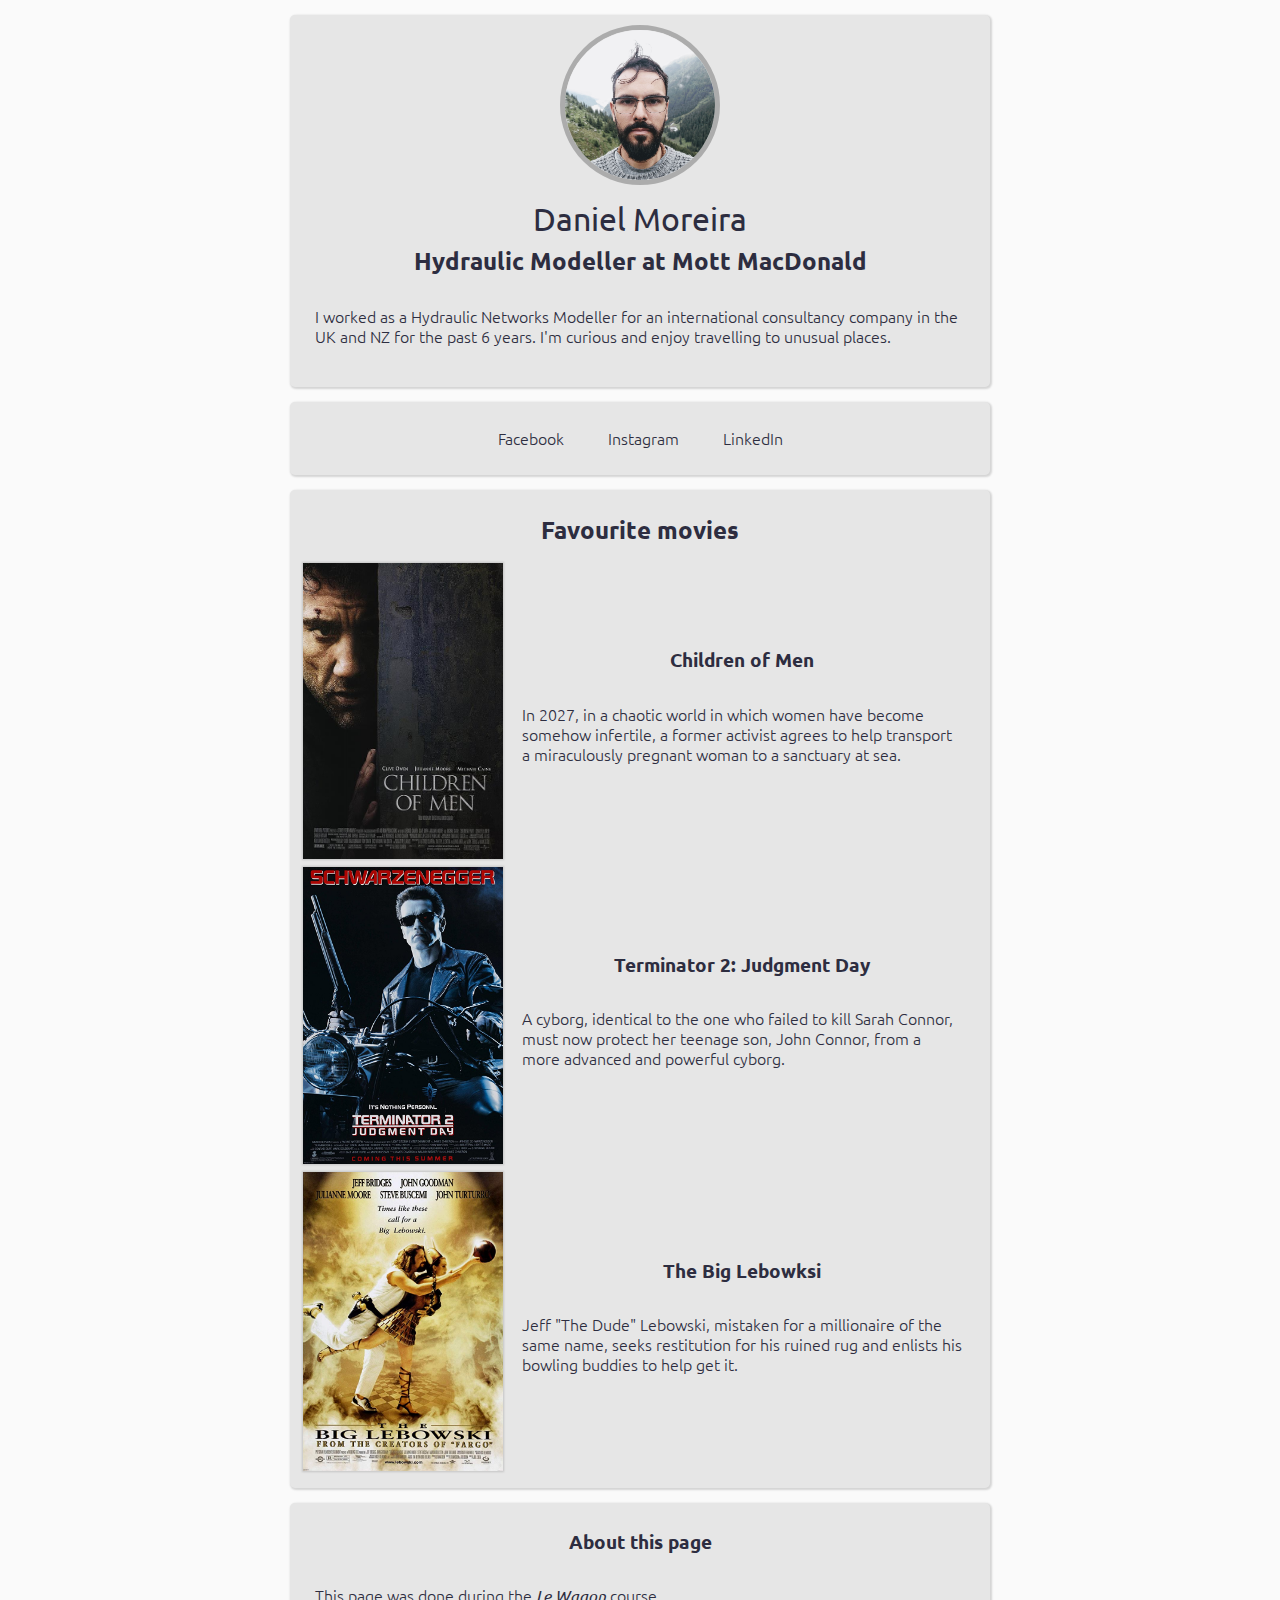
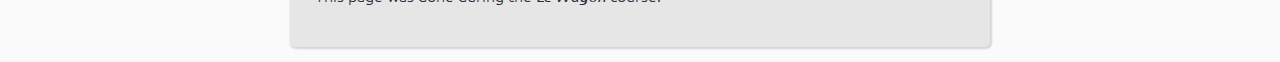
==== index.html @ c6e6dcd5 "my profile page" ====
<!DOCTYPE html>
<html>
  <head>
    <title>Daniel Moreira personal page</title>
    <meta charset="utf-8">
    <meta name="description" content="This will show up on Google searches">
    <link href="https://fonts.googleapis.com/css?family=Ubuntu:300,400" rel="stylesheet">
    <link rel="stylesheet" href="https://use.fontawesome.com/releases/v5.5.0/css/all.css" integrity="sha384-B4dIYHKNBt8Bc12p+WXckhzcICo0wtJAoU8YZTY5qE0Id1GSseTk6S+L3BlXeVIU" crossorigin="anonymous">
    <link rel="stylesheet" href="style.css">
  </head>
  <body>
    <div class="container">
      <div class="card text-center">
        <img class = "profile-pic img-circle bordered" src="images/profile_pic.jpg" alt="Daniel Moreira profile picture">
        <h1>Daniel Moreira</h1>
        <h2>Hydraulic Modeller at Mott MacDonald</h2>
        <p>I worked as a Hydraulic Networks Modeller for an international consultancy company in the UK and NZ for the past 6 years. I'm curious and enjoy travelling to unusual places.</p>
      </div>
      <div class="card text-center">
        <ul class="list-inline">
          <li><a target="_blank" href="https://www.facebook.com/danmor86"><i class="fab fa-facebook-square"></i> Facebook</a></li>
          <li><a target="_blank" href="https://www.instagram.com/df_more/"><i class="fab fa-instagram"></i> Instagram</a></li>
          <li><a target="_blank" href="https://www.linkedin.com/in/danmor86/"><i class="fab fa-linkedin"></i> LinkedIn</a></li>
        </ul>
      </div>
      <div class="card text-center movies-table">
        <h2>Favourite movies</h2>
        <table>
          <thead>
            <tr>
              <th>
                <img class="movie-img" src="images/movies/children_of_men.jpg" alt="Children of Men">
              </th>
              <th>
                <h3>Children of Men</h3>
                <p>
                  In 2027, in a chaotic world in which women have become somehow infertile, a former activist agrees to help transport a miraculously pregnant woman to a sanctuary at sea.
                </p>
              </th>
            </tr>
            <tr>
              <th>
                <img class="movie-img" src="images/movies/terminator_2.jpg" alt="Terminator 2">
              </th>
              <th>
                <h3>Terminator 2: Judgment Day</h3>
                <p>
                  A cyborg, identical to the one who failed to kill Sarah Connor, must now protect her teenage son, John Connor, from a more advanced and powerful cyborg.
                </p>
              </th>
            </tr>
            <tr>
              <th>
                <img class="movie-img" src="images/movies/big_lebowski.jpg" alt="The Big Lebowski">
              </th>
              <th>
                <h3>The Big Lebowksi</h3>
                <p>
                  Jeff "The Dude" Lebowski, mistaken for a millionaire of the same name, seeks restitution for his ruined rug and enlists his bowling buddies to help get it.
                </p>

              </th>
            </tr>
          </thead>
       </table>
      </div>
      <div class="card text-center">
        <h3>About this page</h3>
        <p>This page was done during the  <em>Le Wagon</em> course.</p>
      </div>
    </div>
  </body>
</html>
<!-- end of file -->
---- style.css ----
body {
  background-color: rgb(250, 250, 250);
  font-family: 'Ubuntu', sans-serif;
  font-size: 16px;
  font-weight: 300;
  color: #2D2D40;
  line-height: 20px;
  margin: 0px auto;
}

h1 {
  font-weight: 400;
}

a, p {
  font-weight: 300;
}

a {
  text-decoration: none;
  color: #2D2D40;
}

a:hover {
  color: #70708E;
}

p {
  text-align: left;
  padding: 15px;
}

.profile-pic {
  height: 150px;
}

.movies-table img {
  width: 200px;
}

.container {
  /*width: 500px;*/
  margin: 0 auto;
}

.card {
  background-color: rgb(230, 230, 230);
  margin: 0 auto;
  border-radius: 5px;
  margin-top: 15px;
  margin-bottom: 15px;
  padding: 10px;
  box-shadow: 1px 1px 2px 1px rgba(0, 0, 0, 0.15);
}

.img-circle {
  border-radius: 50%;
}

.text-center {
  text-align: center;
}

.list-inline > li {
  display: inline-block;
  padding: 0px 20px;
}

.list-inline {
  padding: 0px;
}

.bordered {
  border-style: solid;
  border-width: 5px;
  border-color: rgba(0,0,0,0.25);
}

.movie-img {
  box-shadow: 0px 0px 2px 1px rgba(0, 0, 0, 0.15);
}

@media (min-width: 960px) {
  /* For a screen < 960px, this CSS will be read */
  .container {
    width: 700px;
  }
}
@media (max-width: 960px) {
  /* For a screen < 960px, this CSS will be read */
  .container {
    width: 600px;
  }
}
@media (max-width: 720px) {
  /* For a screen < 720px, this CSS will be read */
  .container {
    width: 400px;
  }
}
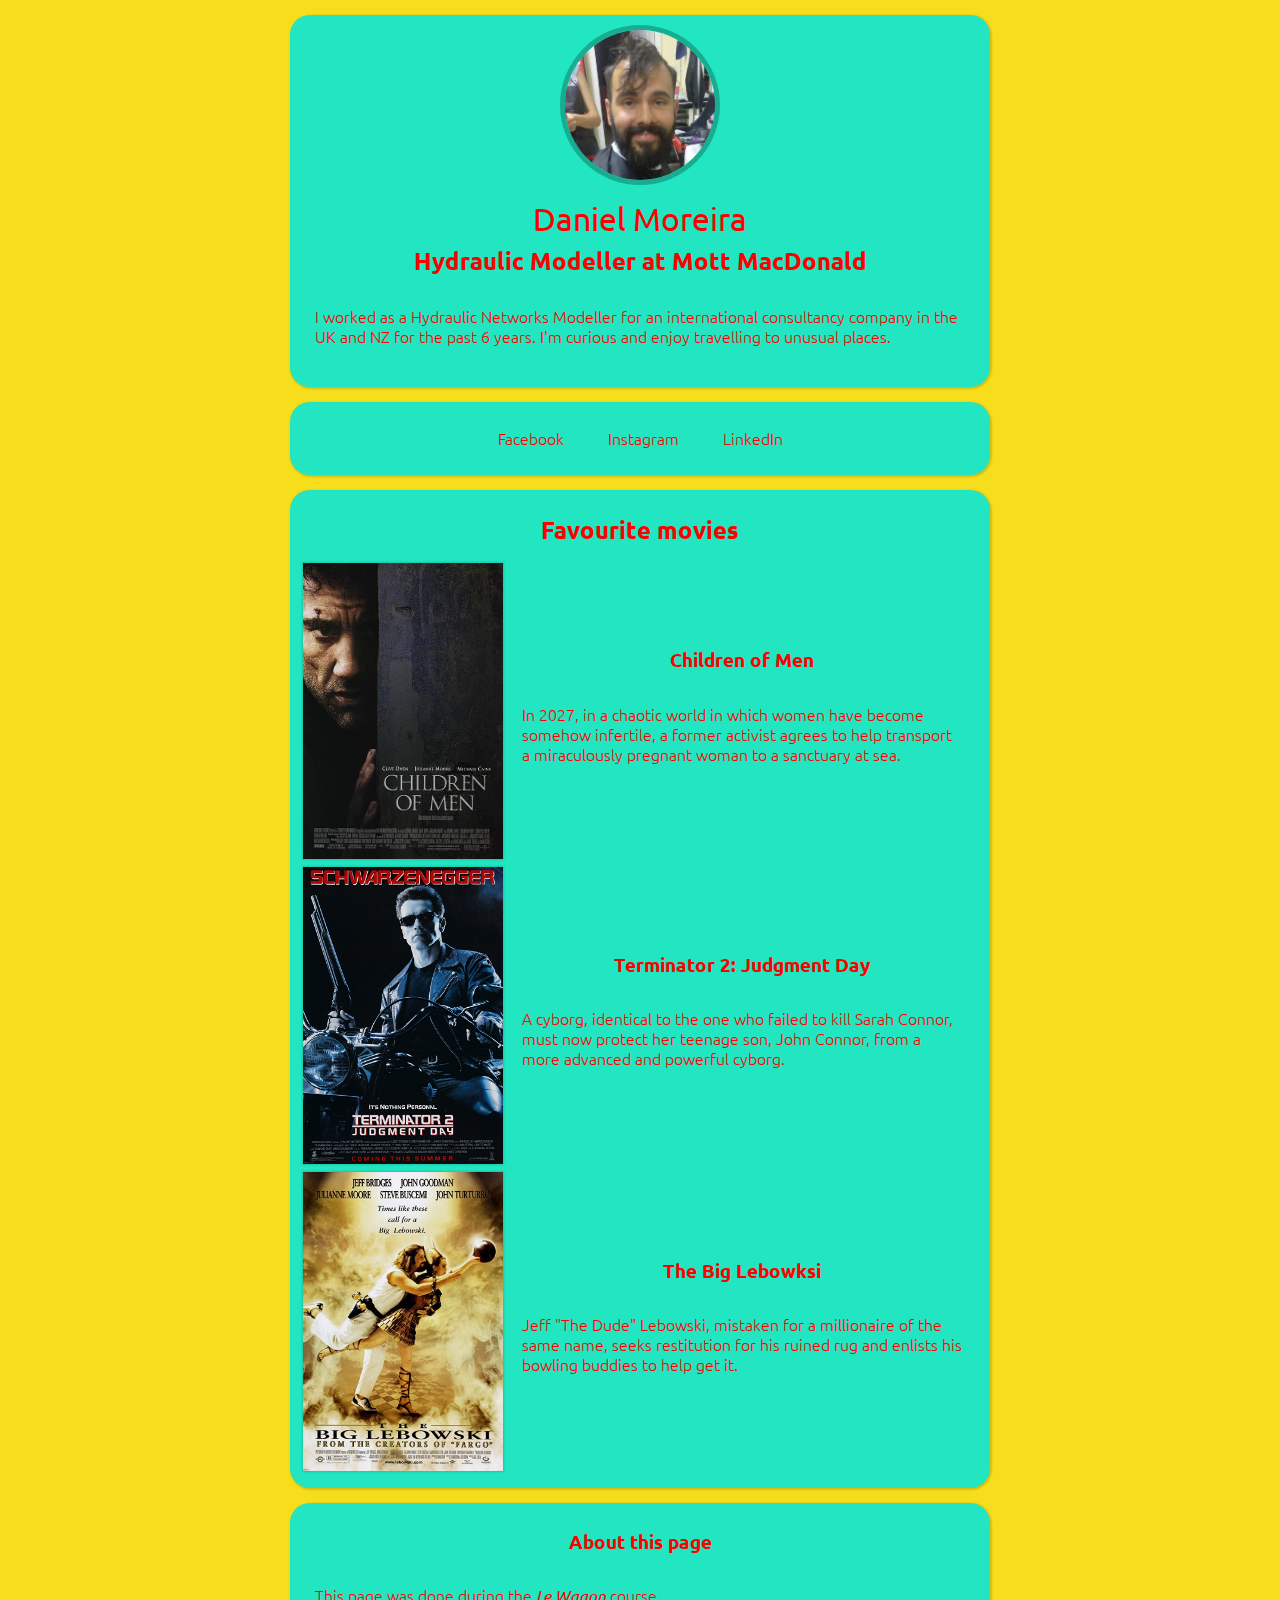
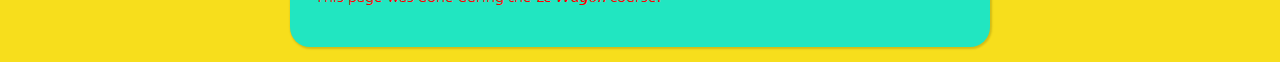
==== commit c04d19a8: "dads" ====
--- a/index.html
+++ b/index.html
@@ -1,7 +1,7 @@
 <!DOCTYPE html>
 <html>
   <head>
-    <title>Daniel Moreira personal page</title>
+    <title>Daniel Moreira - It's me!</title>
     <meta charset="utf-8">
     <meta name="description" content="This will show up on Google searches">
     <link href="https://fonts.googleapis.com/css?family=Ubuntu:300,400" rel="stylesheet">
@@ -11,7 +11,7 @@
   <body>
     <div class="container">
       <div class="card text-center">
-        <img class = "profile-pic img-circle bordered" src="images/profile_pic.jpg" alt="Daniel Moreira profile picture">
+        <img class = "profile-pic img-circle bordered" src="images/profile-pic-2.jpg" alt="Daniel Moreira profile picture">
         <h1>Daniel Moreira</h1>
         <h2>Hydraulic Modeller at Mott MacDonald</h2>
         <p>I worked as a Hydraulic Networks Modeller for an international consultancy company in the UK and NZ for the past 6 years. I'm curious and enjoy travelling to unusual places.</p>
--- a/style.css
+++ b/style.css
@@ -1,9 +1,10 @@
 body {
-  background-color: rgb(250, 250, 250);
+  background-image: url("https://media.giphy.com/media/72DtXz1K8PTOw/giphy.gif");
+  background-color: #f7de1c;
   font-family: 'Ubuntu', sans-serif;
   font-size: 16px;
   font-weight: 300;
-  color: #2D2D40;
+  color: #ff0000;
   line-height: 20px;
   margin: 0px auto;
 }
@@ -18,11 +19,12 @@
 
 a {
   text-decoration: none;
-  color: #2D2D40;
+  color: #ff0000;
 }
 
 a:hover {
-  color: #70708E;
+  color: green;
+  font-size: 35px;
 }
 
 p {
@@ -44,9 +46,9 @@
 }
 
 .card {
-  background-color: rgb(230, 230, 230);
+  background-color: #21e6c1;
   margin: 0 auto;
-  border-radius: 5px;
+  border-radius: 20px;
   margin-top: 15px;
   margin-bottom: 15px;
   padding: 10px;
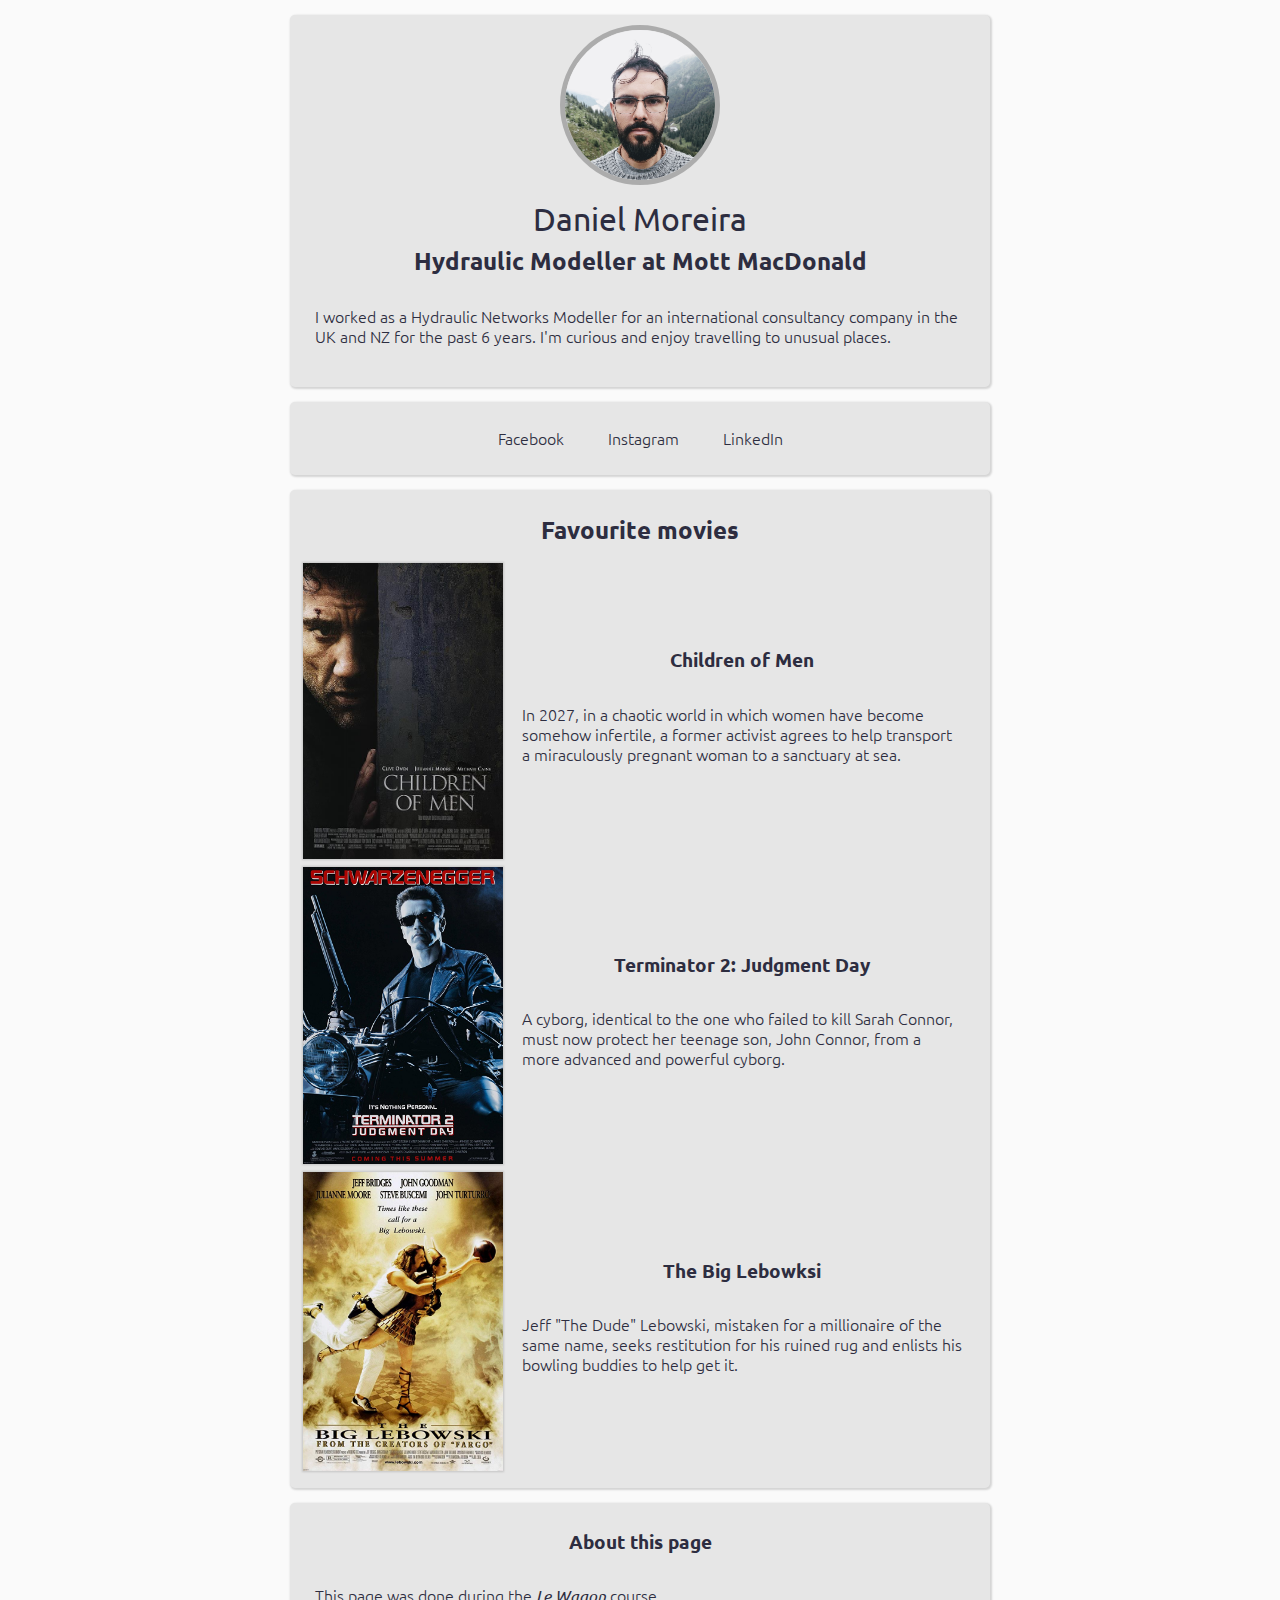
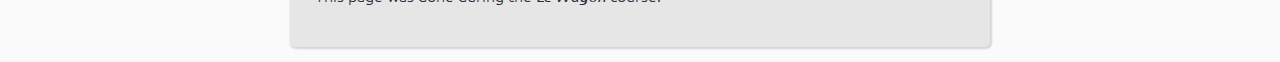
==== commit e42eadf7: "Reverted to formal one" ====
--- a/index.html
+++ b/index.html
@@ -1,7 +1,7 @@
 <!DOCTYPE html>
 <html>
   <head>
-    <title>Daniel Moreira - It's me!</title>
+    <title>Daniel Moreira personal page</title>
     <meta charset="utf-8">
     <meta name="description" content="This will show up on Google searches">
     <link href="https://fonts.googleapis.com/css?family=Ubuntu:300,400" rel="stylesheet">
@@ -11,7 +11,7 @@
   <body>
     <div class="container">
       <div class="card text-center">
-        <img class = "profile-pic img-circle bordered" src="images/profile-pic-2.jpg" alt="Daniel Moreira profile picture">
+        <img class = "profile-pic img-circle bordered" src="images/profile_pic.jpg" alt="Daniel Moreira profile picture">
         <h1>Daniel Moreira</h1>
         <h2>Hydraulic Modeller at Mott MacDonald</h2>
         <p>I worked as a Hydraulic Networks Modeller for an international consultancy company in the UK and NZ for the past 6 years. I'm curious and enjoy travelling to unusual places.</p>
--- a/style.css
+++ b/style.css
@@ -1,10 +1,9 @@
 body {
-  background-image: url("https://media.giphy.com/media/72DtXz1K8PTOw/giphy.gif");
-  background-color: #f7de1c;
+  background-color: rgb(250, 250, 250);
   font-family: 'Ubuntu', sans-serif;
   font-size: 16px;
   font-weight: 300;
-  color: #ff0000;
+  color: #2D2D40;
   line-height: 20px;
   margin: 0px auto;
 }
@@ -19,12 +18,11 @@
 
 a {
   text-decoration: none;
-  color: #ff0000;
+  color: #2D2D40;
 }
 
 a:hover {
-  color: green;
-  font-size: 35px;
+  color: #70708E;
 }
 
 p {
@@ -46,9 +44,9 @@
 }
 
 .card {
-  background-color: #21e6c1;
+  background-color: rgb(230, 230, 230);
   margin: 0 auto;
-  border-radius: 20px;
+  border-radius: 5px;
   margin-top: 15px;
   margin-bottom: 15px;
   padding: 10px;
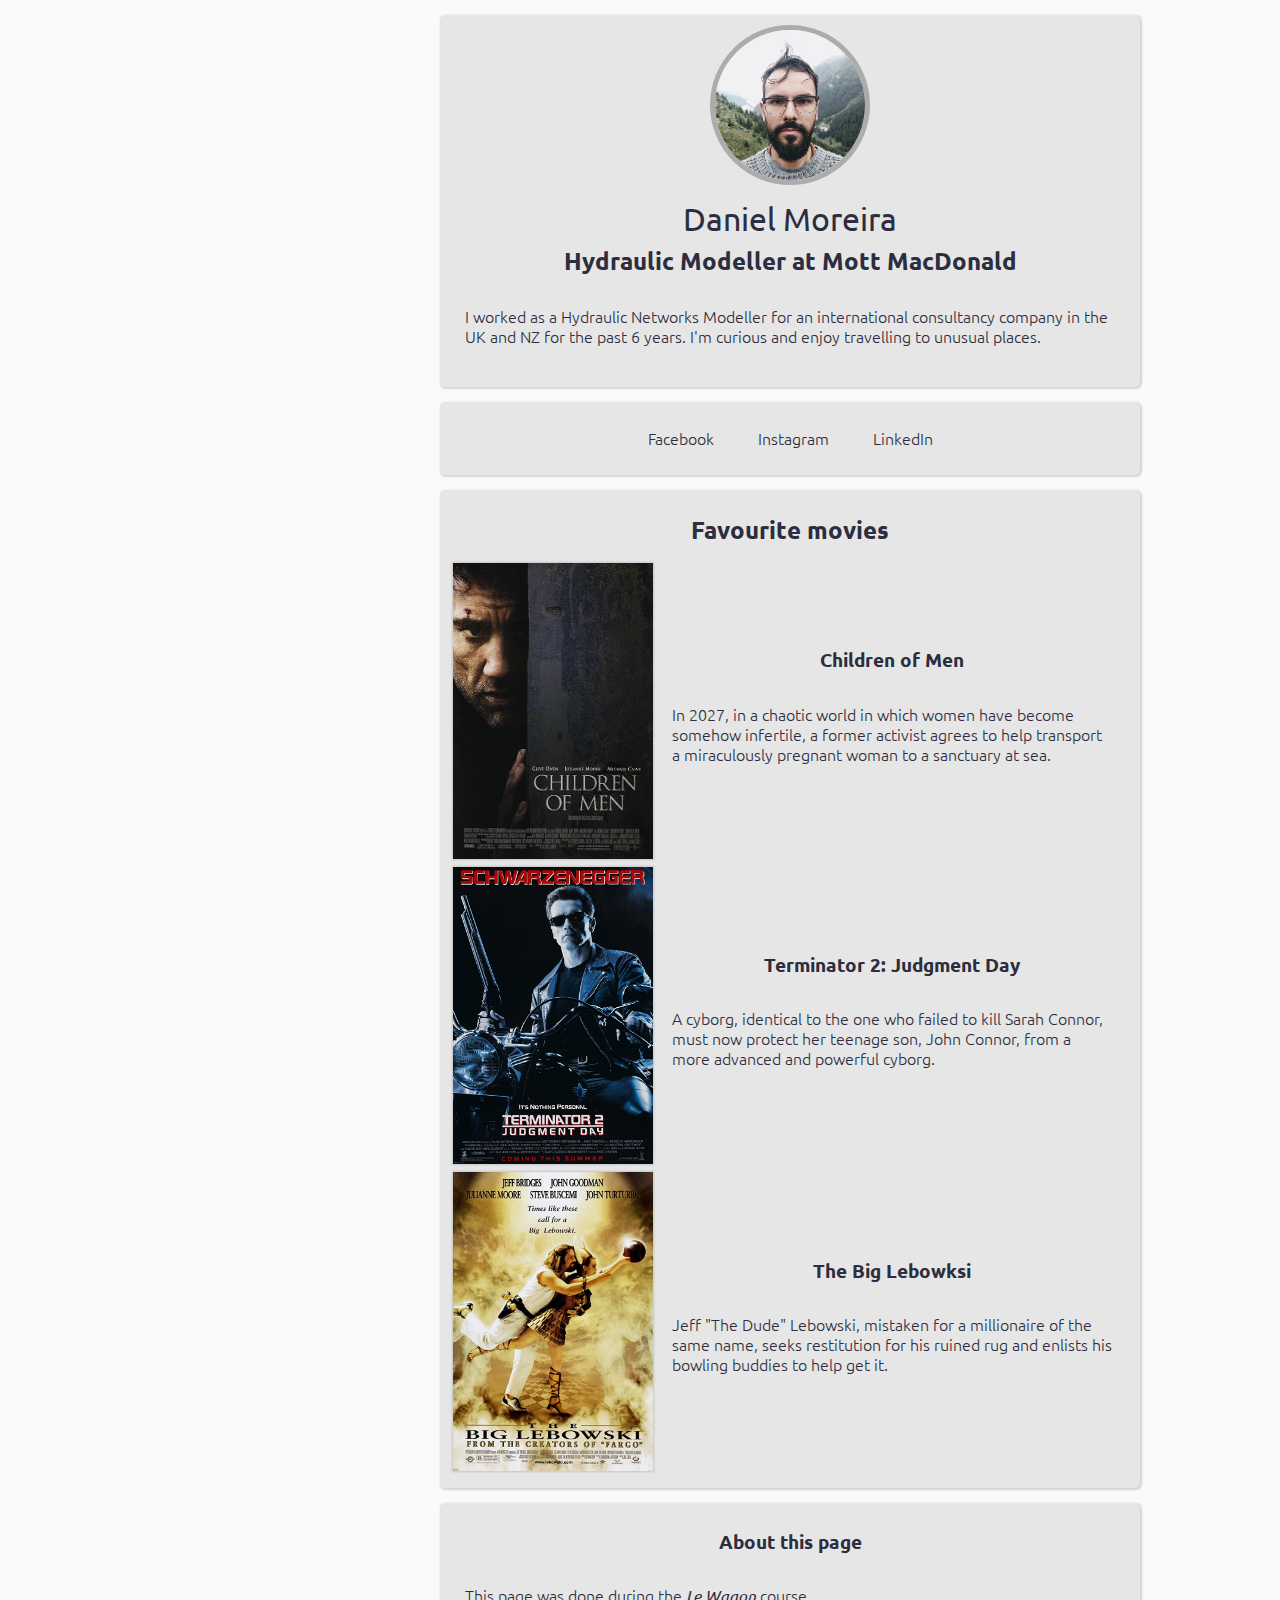
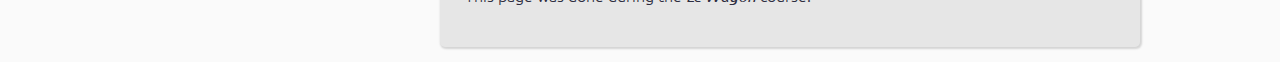
==== commit f954caaa: "yellow letters" ====
--- a/index.html
+++ b/index.html
@@ -9,64 +9,67 @@
     <link rel="stylesheet" href="style.css">
   </head>
   <body>
-    <div class="container">
-      <div class="card text-center">
-        <img class = "profile-pic img-circle bordered" src="images/profile_pic.jpg" alt="Daniel Moreira profile picture">
-        <h1>Daniel Moreira</h1>
-        <h2>Hydraulic Modeller at Mott MacDonald</h2>
-        <p>I worked as a Hydraulic Networks Modeller for an international consultancy company in the UK and NZ for the past 6 years. I'm curious and enjoy travelling to unusual places.</p>
-      </div>
-      <div class="card text-center">
-        <ul class="list-inline">
-          <li><a target="_blank" href="https://www.facebook.com/danmor86"><i class="fab fa-facebook-square"></i> Facebook</a></li>
-          <li><a target="_blank" href="https://www.instagram.com/df_more/"><i class="fab fa-instagram"></i> Instagram</a></li>
-          <li><a target="_blank" href="https://www.linkedin.com/in/danmor86/"><i class="fab fa-linkedin"></i> LinkedIn</a></li>
-        </ul>
-      </div>
-      <div class="card text-center movies-table">
-        <h2>Favourite movies</h2>
-        <table>
-          <thead>
-            <tr>
-              <th>
-                <img class="movie-img" src="images/movies/children_of_men.jpg" alt="Children of Men">
-              </th>
-              <th>
-                <h3>Children of Men</h3>
-                <p>
-                  In 2027, in a chaotic world in which women have become somehow infertile, a former activist agrees to help transport a miraculously pregnant woman to a sanctuary at sea.
-                </p>
-              </th>
-            </tr>
-            <tr>
-              <th>
-                <img class="movie-img" src="images/movies/terminator_2.jpg" alt="Terminator 2">
-              </th>
-              <th>
-                <h3>Terminator 2: Judgment Day</h3>
-                <p>
-                  A cyborg, identical to the one who failed to kill Sarah Connor, must now protect her teenage son, John Connor, from a more advanced and powerful cyborg.
-                </p>
-              </th>
-            </tr>
-            <tr>
-              <th>
-                <img class="movie-img" src="images/movies/big_lebowski.jpg" alt="The Big Lebowski">
-              </th>
-              <th>
-                <h3>The Big Lebowksi</h3>
-                <p>
-                  Jeff "The Dude" Lebowski, mistaken for a millionaire of the same name, seeks restitution for his ruined rug and enlists his bowling buddies to help get it.
-                </p>
+    <div id="sidebar"></div>
+    <div id="page-content">
+      <div class="container">
+        <div class="card text-center">
+          <img class = "profile-pic img-circle bordered" src="images/profile_pic.jpg" alt="Daniel Moreira profile picture">
+          <h1>Daniel Moreira</h1>
+          <h2>Hydraulic Modeller at Mott MacDonald</h2>
+          <p>I worked as a Hydraulic Networks Modeller for an international consultancy company in the UK and NZ for the past 6 years. I'm curious and enjoy travelling to unusual places.</p>
+        </div>
+        <div class="card text-center">
+          <ul class="list-inline">
+            <li><a target="_blank" href="https://www.facebook.com/danmor86"><i class="fab fa-facebook-square"></i> Facebook</a></li>
+            <li><a target="_blank" href="https://www.instagram.com/df_more/"><i class="fab fa-instagram"></i> Instagram</a></li>
+            <li><a target="_blank" href="https://www.linkedin.com/in/danmor86/"><i class="fab fa-linkedin"></i> LinkedIn</a></li>
+          </ul>
+        </div>
+        <div class="card text-center movies-table">
+          <h2>Favourite movies</h2>
+          <table>
+            <thead>
+              <tr>
+                <th>
+                  <img class="movie-img" src="images/movies/children_of_men.jpg" alt="Children of Men">
+                </th>
+                <th>
+                  <h3>Children of Men</h3>
+                  <p>
+                    In 2027, in a chaotic world in which women have become somehow infertile, a former activist agrees to help transport a miraculously pregnant woman to a sanctuary at sea.
+                  </p>
+                </th>
+              </tr>
+              <tr>
+                <th>
+                  <img class="movie-img" src="images/movies/terminator_2.jpg" alt="Terminator 2">
+                </th>
+                <th>
+                  <h3>Terminator 2: Judgment Day</h3>
+                  <p>
+                    A cyborg, identical to the one who failed to kill Sarah Connor, must now protect her teenage son, John Connor, from a more advanced and powerful cyborg.
+                  </p>
+                </th>
+              </tr>
+              <tr>
+                <th>
+                  <img class="movie-img" src="images/movies/big_lebowski.jpg" alt="The Big Lebowski">
+                </th>
+                <th>
+                  <h3>The Big Lebowksi</h3>
+                  <p>
+                    Jeff "The Dude" Lebowski, mistaken for a millionaire of the same name, seeks restitution for his ruined rug and enlists his bowling buddies to help get it.
+                  </p>
 
-              </th>
-            </tr>
-          </thead>
-       </table>
-      </div>
-      <div class="card text-center">
-        <h3>About this page</h3>
-        <p>This page was done during the  <em>Le Wagon</em> course.</p>
+                </th>
+              </tr>
+            </thead>
+         </table>
+        </div>
+        <div class="card text-center">
+          <h3>About this page</h3>
+          <p>This page was done during the  <em>Le Wagon</em> course.</p>
+        </div>
       </div>
     </div>
   </body>
--- a/style.css
+++ b/style.css
@@ -7,42 +7,33 @@
   line-height: 20px;
   margin: 0px auto;
 }
-
 h1 {
   font-weight: 400;
 }
-
 a, p {
   font-weight: 300;
 }
-
 a {
   text-decoration: none;
   color: #2D2D40;
 }
-
 a:hover {
   color: #70708E;
 }
-
 p {
   text-align: left;
   padding: 15px;
 }
-
 .profile-pic {
   height: 150px;
 }
-
 .movies-table img {
   width: 200px;
 }
-
 .container {
   /*width: 500px;*/
   margin: 0 auto;
 }
-
 .card {
   background-color: rgb(230, 230, 230);
   margin: 0 auto;
@@ -52,34 +43,27 @@
   padding: 10px;
   box-shadow: 1px 1px 2px 1px rgba(0, 0, 0, 0.15);
 }
-
 .img-circle {
   border-radius: 50%;
 }
-
 .text-center {
   text-align: center;
 }
-
 .list-inline > li {
   display: inline-block;
   padding: 0px 20px;
 }
-
 .list-inline {
   padding: 0px;
 }
-
 .bordered {
   border-style: solid;
   border-width: 5px;
   border-color: rgba(0,0,0,0.25);
 }
-
 .movie-img {
   box-shadow: 0px 0px 2px 1px rgba(0, 0, 0, 0.15);
 }
-
 @media (min-width: 960px) {
   /* For a screen < 960px, this CSS will be read */
   .container {
@@ -98,3 +82,13 @@
     width: 400px;
   }
 }
+#sidebar {
+  position: fixed;
+  width: 300px;
+  left: 0;
+  top: 0;
+  bottom: 0;
+}
+#page-content {
+  margin-left: 300px;
+}
